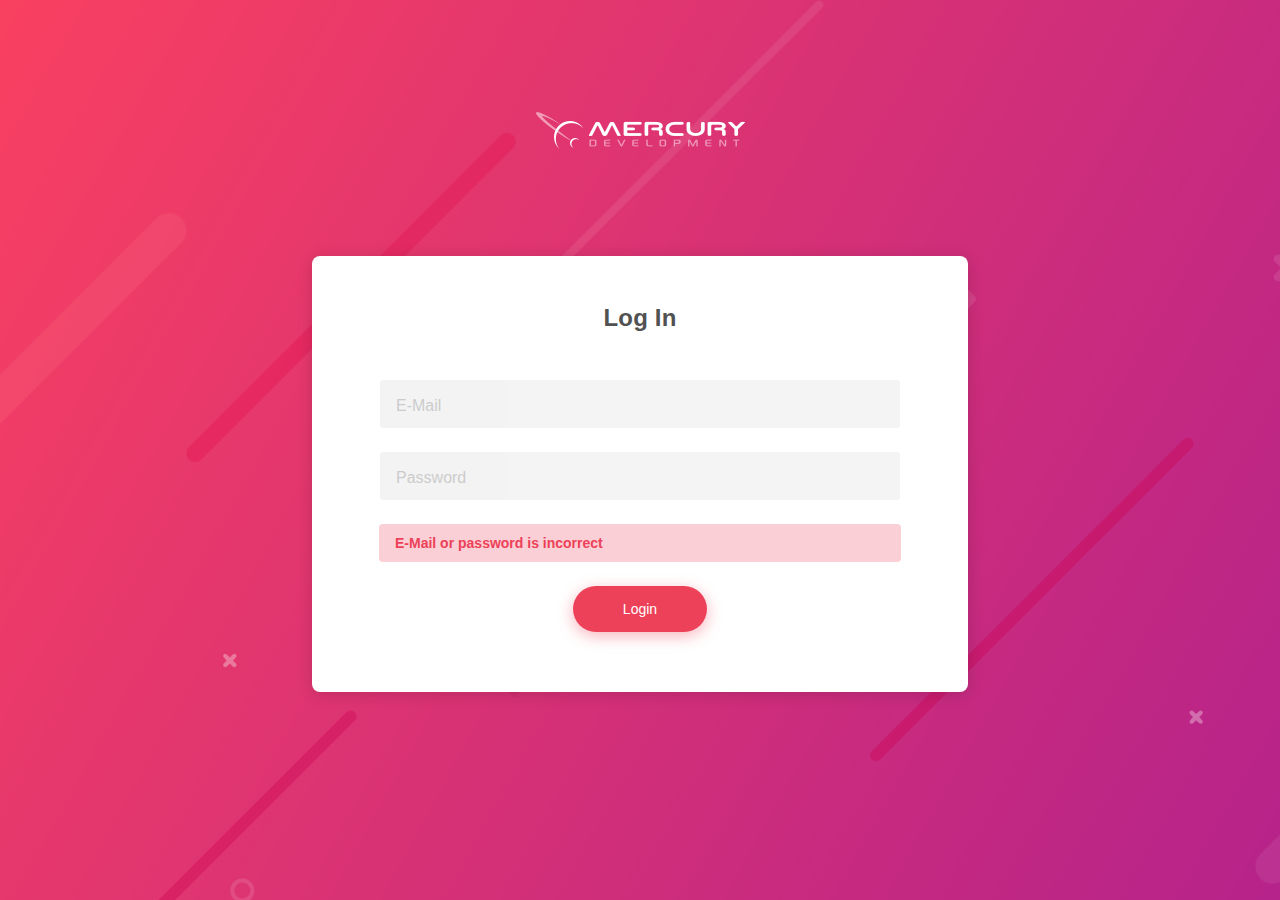
==== index1.html @ 9372d711 "Part-1" ====
<!doctype html>
<html lang="en">
<head>
    <meta charset="UTF-8">
    <meta name="viewport"
          content="width=device-width, user-scalable=no, initial-scale=1.0, maximum-scale=1.0, minimum-scale=1.0">
    <meta http-equiv="X-UA-Compatible" content="ie=edge">
    <link rel="stylesheet" href="style1.css">
    <title>Login</title>
</head>
<body>
    <img src="img/w-mercury-development.png" alt="Logo" class="logo">
    <div class="clean-form">
        <form action="#" class="main-form" method="post" id="main-form">
            <h2 class="log-in">Log In</h2>
            <div class="form-group">
                <input type='email' placeholder="E-Mail" class='form-control' id='email' name='email'>
            </div>
            <div class="form-group">
                <input type='password' placeholder="Password" class='form-control'  id='password' name='password'>
            </div>
            <div class="Error" id='Error'>
                <p class='E-Mail-or-password-i'>E-Mail or password is incorrect</p>
            </div>
            <div class="form-group">
<!--                <a href="#" class="button-log" id="'button-log">Login</a>-->
                <button class="submit" type="button" id="submit">Login</button>
            </div>
        </form>
    </div>


    <script src="script-js.js"></script>
</body>
</html>
---- style1.css ----
* {
    margin: 0;
    padding: 0;
}
body {
    background-image: url("img/background.png");
    height: 100%;
    background-size: cover;

    background-position: center center;
    background-attachment: fixed;

    background-repeat: no-repeat;
    padding-bottom: 48px;
    padding-left: 16px;
    padding-right: 16px;
}
body .logo {
    padding-top: 110px;
    display: block;
    margin: auto;
    padding-bottom: 100px;
}

.clean-form form{
    text-align: center;
    border-radius: 8px;
    box-shadow: 0 2px 16px 0 rgba(0, 0, 0, 0.15);
    background-color: #ffffff;
    max-width: 560px;
    /*width: 90%;*/
    margin: 0 auto;
    padding-top: 48px;
    padding-left: 48px;
    padding-right: 48px;
    /*margin-bottom: 48px;*/
}


body .main-form .log-in {
    padding-bottom: 48px;
    text-align: center;
    opacity: 0.8;
    font-family: Gotham, sans-serif;
    font-weight: bold;
    letter-spacing: 0.2px;
    color: #262626;
    size: 24px;
}


.clean-form form .form-control {
    background: #f1f1f1;
    border-radius: 4px;
    box-shadow: none;
    border: none;
    max-width: 504px;
    width: 100%;
    padding-left: 16px;
    margin-bottom: 24px;
    height: 48px;

    opacity: 0.8;
    font-family: Gotham, sans-serif;
    font-size: 20px;
    font-weight: 500;
}

.clean-form form .form-control::placeholder{
    opacity: 0.4;
    font-family: Gotham, sans-serif;
    font-size: 16px;
    font-weight: 500;
}



.clean-form .form-group .submit{
    border-radius: 100px;
    border: none;
    box-shadow: 0 4px 16px 0 rgba(237, 65, 89, 0.4);
    background-color: #ed4159;
    color: #fff;
    font-size: 14px;
    font-weight: 500;
    padding-top: 15px;
    padding-bottom: 15px;
    padding-left: 50px;
    padding-right: 50px;
    margin-bottom: 60px;
    margin-top: 24px;
}

.clean-form .form-group .submit:hover{
     border-radius: 100px;
     box-shadow: 0 6px 20px 0 rgba(237, 65, 89, 0.4);
     background-color: #ffffff;
     font-weight: 500;
     color: #ed4159;
     transition: 0.2s;
     cursor: pointer;
 }

.clean-form .form-group .submit:active{
    border-radius: 100px;
    box-shadow: 0 2px 10px 0 rgba(237, 65, 89, 0.5);
    background-color: #ffffff;
    font-weight: 500;
    color: #ed4159;
    transition: 0.2s;
    cursor: pointer;
}

.clean-form .main-form .Error {
    /*display: none;*/
    border-radius: 4px;
    max-width: 506px;
    margin: 0 auto;
    width: 100%;
    text-align: left;
    background-color: rgba(237, 65, 89, 0.25);

    color: #ed4159;
    font-family: Gotham, sans-serif;
    font-size: 14px;
    font-weight: 600;

    /*margin-top: 12px;*/
    padding-top: 11px;
    padding-bottom: 11px;
    padding-left: 16px;

}
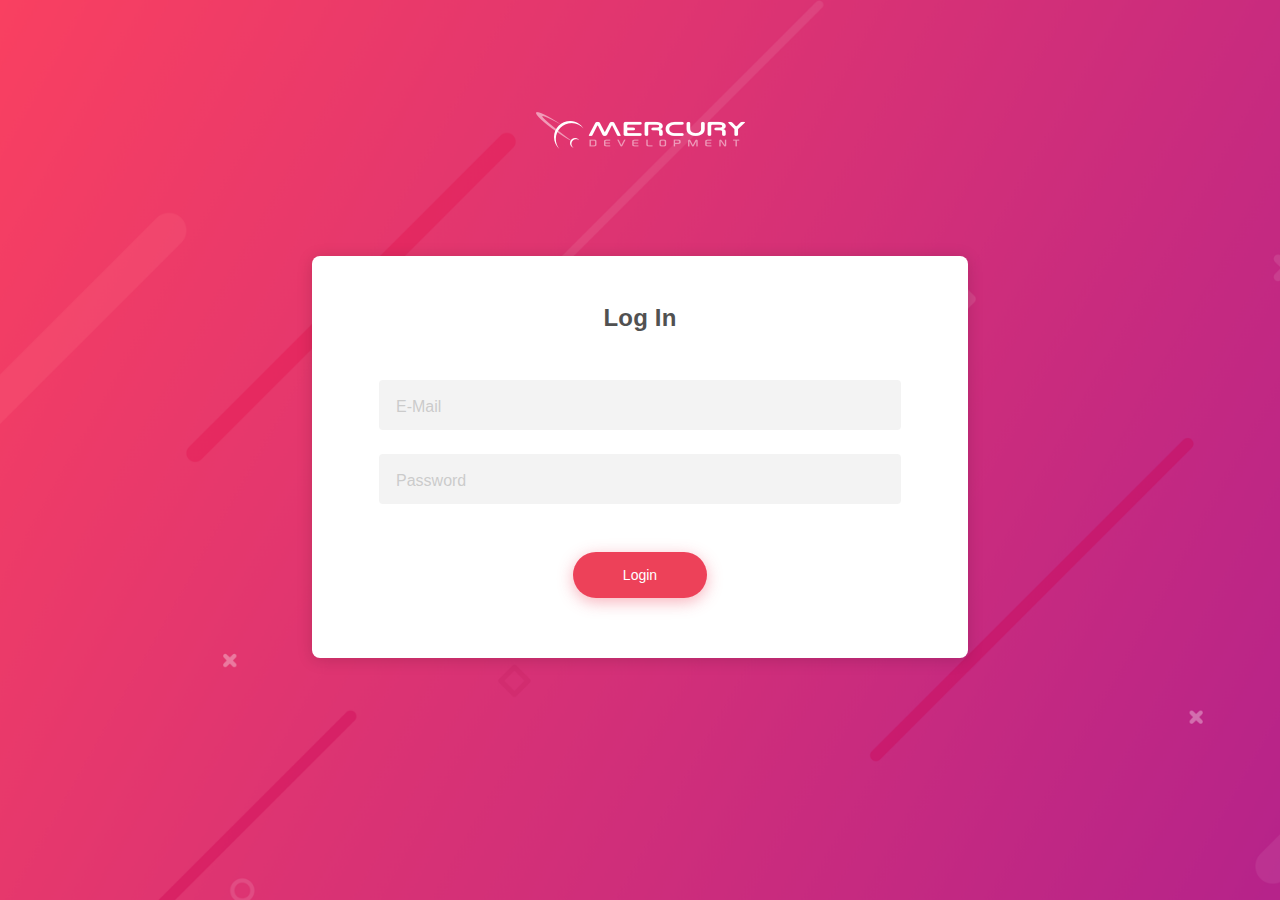
==== commit a4423b59: "Final Version" ====
--- a/index1.html
+++ b/index1.html
@@ -30,6 +30,6 @@
     </div>
 
 
-    <script src="script-js.js"></script>
+    <script src="script2.js"></script>
 </body>
 </html>--- a/style1.css
+++ b/style1.css
@@ -53,7 +53,7 @@
     background: #f1f1f1;
     border-radius: 4px;
     box-shadow: none;
-    border: none;
+    border: 1px solid transparent;
     max-width: 504px;
     width: 100%;
     padding-left: 16px;
@@ -112,7 +112,7 @@
 }
 
 .clean-form .main-form .Error {
-    /*display: none;*/
+    display: none;
     border-radius: 4px;
     max-width: 506px;
     margin: 0 auto;
